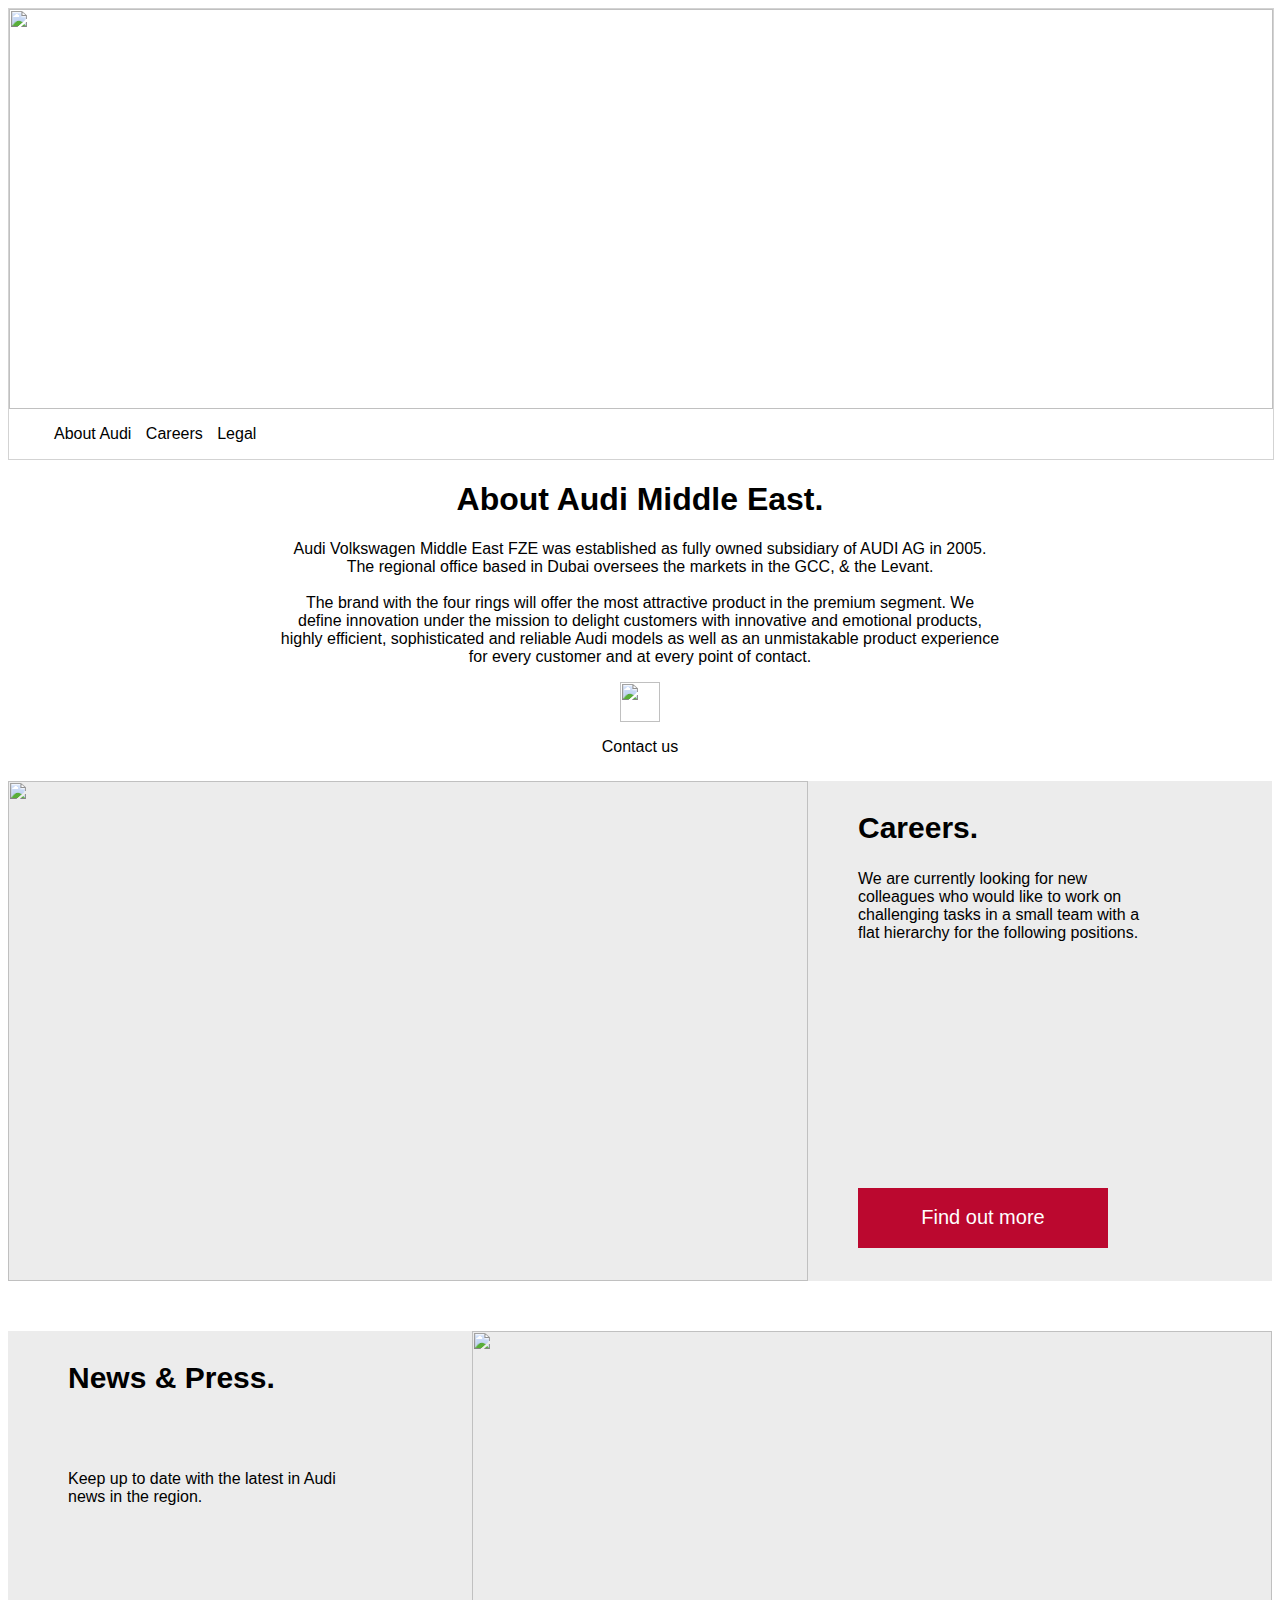
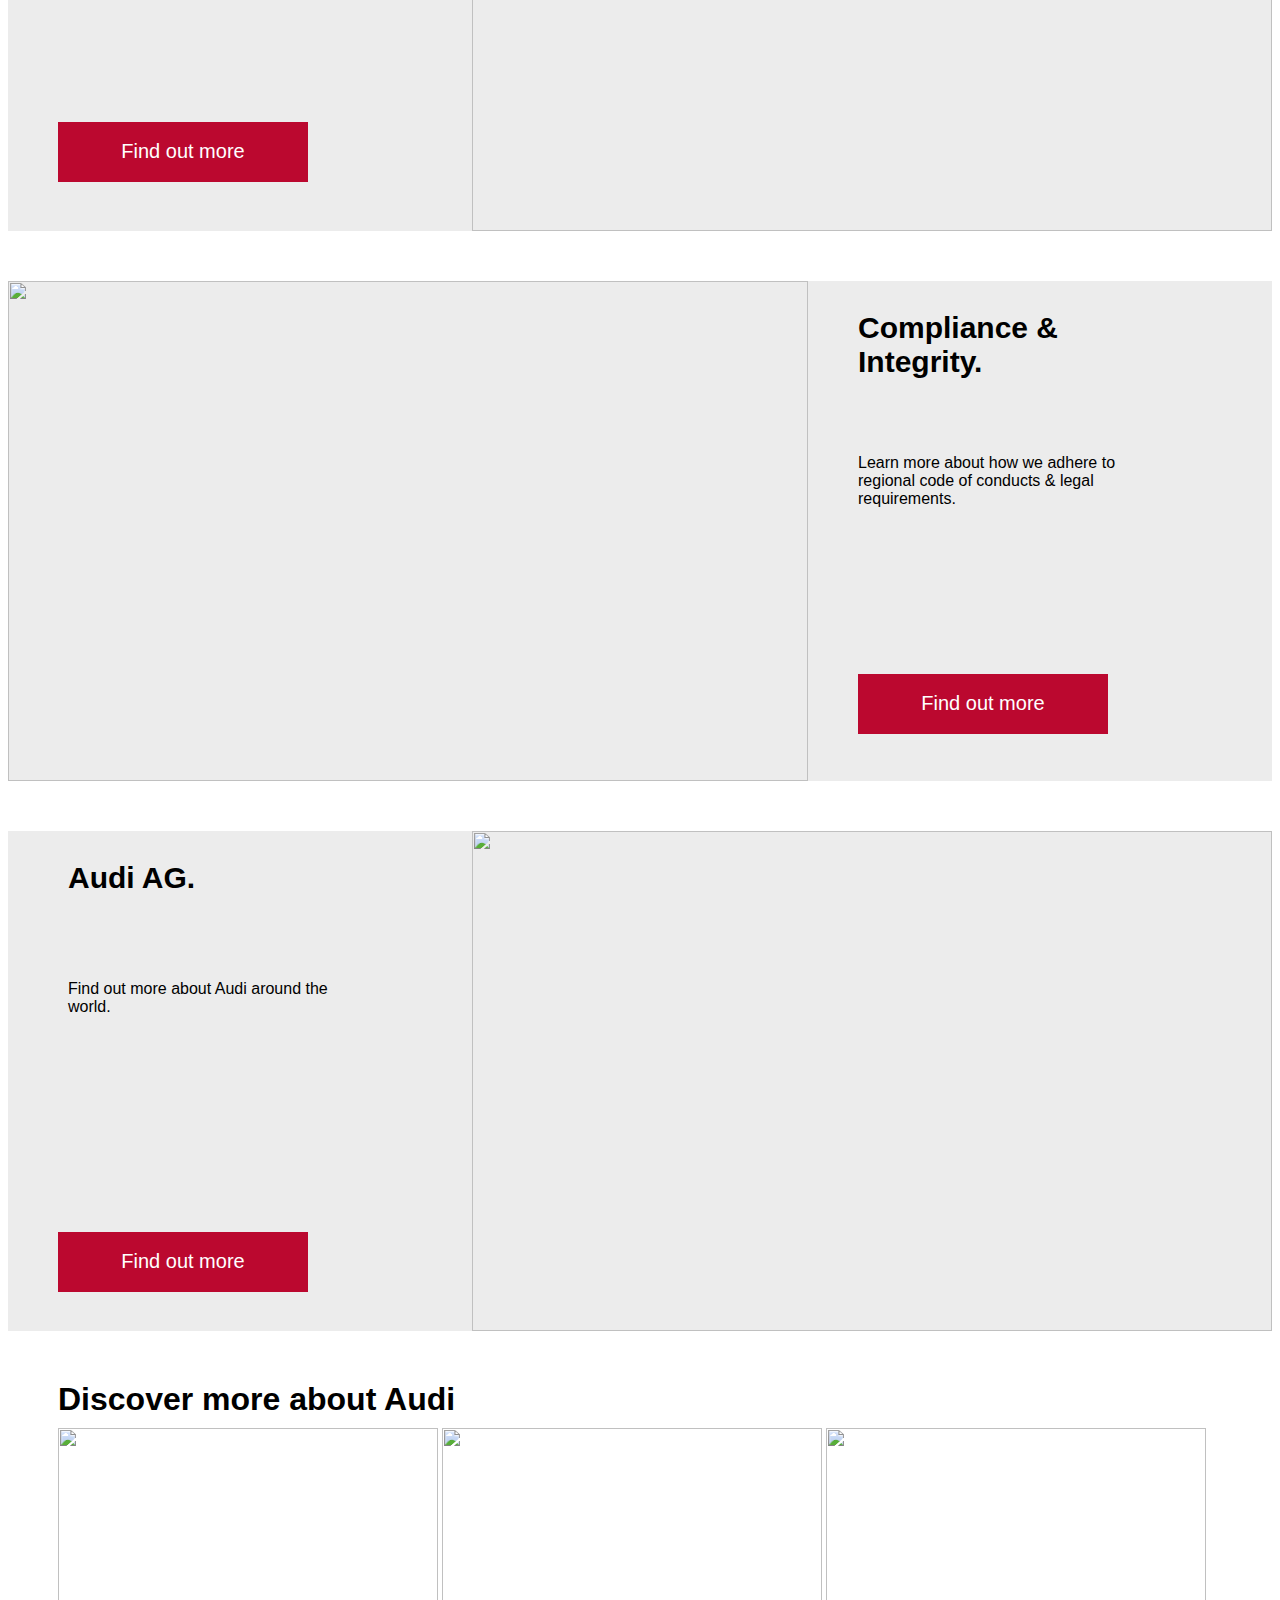
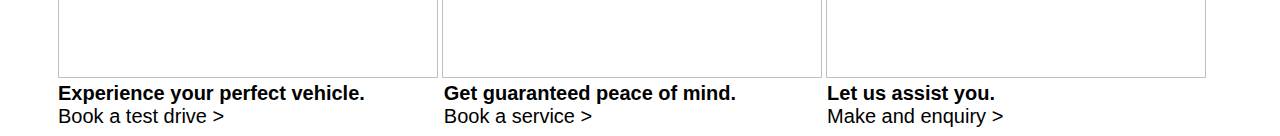
==== about.html @ 990e58c6 "about" ====
<html>
<head>
<style>

.img_border{
width: 100%;
height: 450px;
border: solid;
border-width: 1px;
border-color: #D3D3D3;
}

.img_border ul li{
display: inline;
list-style: none;
padding: 0px 5px;
font-family: AudiTypeExtended,sans-serif;'
}

h1{
font-family: AudiTypeExtended,sans-serif;'
font-weight: bold;
text-align: center; 
}

p{
font-family: AudiTypeExtended,sans-serif;
}

.careers{
height: 500px;
width:100%;
background-color:#ECECEC;
font-family:  AudiTypeWide,sans-serif;
}
.careers img {
float: left;
}

button{
width: 250px;
height: 60px;
background-color: #bb082f;
border: none;
color: #FFFFFF;
font-family:  AudiTypeWide,sans-serif;
font-size: 20px;
}

.news{
height: 500px;
width:100%;
margin: 50px 0px;
background-color:#ECECEC;
font-family:  AudiTypeWide,sans-serif;
}
.news img {
float: right;
}

.compliance{
height: 500px;
width:100%;
background-color:#ECECEC;
font-family:  AudiTypeWide,sans-serif;
}
.compliance img {
float: left;
}

.audi_ag{
height: 500px;
width:100%;
margin: 50px 0px;
background-color:#ECECEC;
font-family:  AudiTypeWide,sans-serif;
}
.audi_ag img {
float: right;
}

a {
text-decoration: none;
color: #000000;
}

.discover{
margin: 0px 50px;
}
.discover img{
width: 380px;
height: 250px;
}
.discover p{
display: inline-block;
margin: 0px -60px;
font-family:  AudiTypeWide,sans-serif;
font-size: 20px;
}
</style>
</head>
<body>
<div class="img_border">
<img src="https://www.audi-saudiarabia.com/content/dam/nemo/me/new-about/about-audi.jpg?imwidth=1439" width=100% height="400">
<ul>
<li> <a href="#">About Audi</a> </li>
<li> <a href="#">Careers </a></li>
<li> <a href="#">Legal</a> </li>
</ul>
</div>

<h1>About Audi Middle East.</h1>
<center><p>Audi Volkswagen Middle East FZE was established as fully owned subsidiary of AUDI AG in 2005.<br>
The regional office based in Dubai oversees the markets in the GCC, & the Levant.<br>

<br>The brand with the four rings will offer the most attractive product in the premium segment. We <br>define innovation under the mission to delight customers with innovative and emotional products,<br> highly efficient, sophisticated and reliable Audi models as well as an unmistakable product experience<br> for every customer and at every point of contact.</p></center>

<p style="text-align: center"><img src="https://cdn-icons-png.flaticon.com/128/2493/2493513.png" width="40" height="40"></p>
<p style="text-align: center"><a href="#">Contact us</a></p>

<div class="careers">
<img src="https://www.audi-saudiarabia.com/content/dam/nemo/me/new-about/careers.jpg?imwidth=957" height="500" width="800">
<h2 style="padding: 30px 0px 0px 850px; font-size:30px">Careers.</h2>
<p style="padding: 0px 0px 0px 850px;">We are currently looking for new <br>colleagues who would like to work on <br>challenging tasks in a small team with a <br>flat hierarchy for the following positions.</p>
<button style="margin: 230px 0px 0px 50px">Find out more</button>
</div>

<div class="news">
<img src="https://www.audi-saudiarabia.com/content/dam/nemo/me/new-about/press.jpg?imwidth=957" height="500" width="800">
<h2 style="padding: 30px 0px 0px 60px; font-size:30px">News & Press.</h2>
<p style="padding: 50px 0px 0px 60px">Keep up to date with the latest in Audi <br>news in the region.</p>
<button style="margin: 200px 0px 0px 50px">Find out more</button>
</div>

<div class="compliance">
<img src="https://www.audi-saudiarabia.com/content/dam/nemo/me/new-about/legal.jpg?imwidth=957" height="500" width="800">
<h2 style="padding: 30px 0px 0px 850px; font-size:30px">Compliance & <br>Integrity.</h2>
<p style="padding: 50px 0px 0px 850px;">Learn more about how we adhere to<br> regional code of conducts & legal <br>requirements.</p>
<button style="margin: 150px 0px 0px 50px">Find out more</button>
</div>

<div class="audi_ag">
<img src="https://www.audi-saudiarabia.com/content/dam/nemo/me/new-about/ag.jpg?imwidth=957" height="500" width="800">
<h2 style="padding: 30px 0px 0px 60px; font-size:30px">Audi AG.</h2>
<p style="padding: 60px 0px 0px 60px">Find out more about Audi around the<br> world.</p>
<button style="margin: 200px 0px 0px 50px">Find out more</button>
</div>

<h1 style="text-align: left; margin: 0px 50px 10px 50px">Discover more about Audi</h1>

<div class="discover">
<img src="https://www.audi-saudiarabia.com/content/dam/nemo/me/neweditorial/testdrive-banner-q4-concept-mobi.jpg?imwidth=880" >
<img src="https://www.audi-saudiarabia.com/content/dam/nemo/me/neweditorial/service-banner-2021-mobi.jpg?imwidth=880">
<img src="https://www.audi-saudiarabia.com/content/dam/nemo/me/oneheader/local-contact-banner.jpg?imwidth=880" >
<p style="padding: 0px 0px 0px 60px "><strong>Experience your perfect vehicle.</strong><a href="#"><br>Book a test drive  ></a></p>
<p style="padding: 0px 0px 0px 195px"><strong>Get guaranteed peace of mind.</strong><a href="#"><br>Book a service  ></a></p>
<p style="padding: 0px 0px 0px 207px"><strong>Let us assist you.</strong><a href="#"><br>Make and enquiry  ></a></p>

</div>


</body>
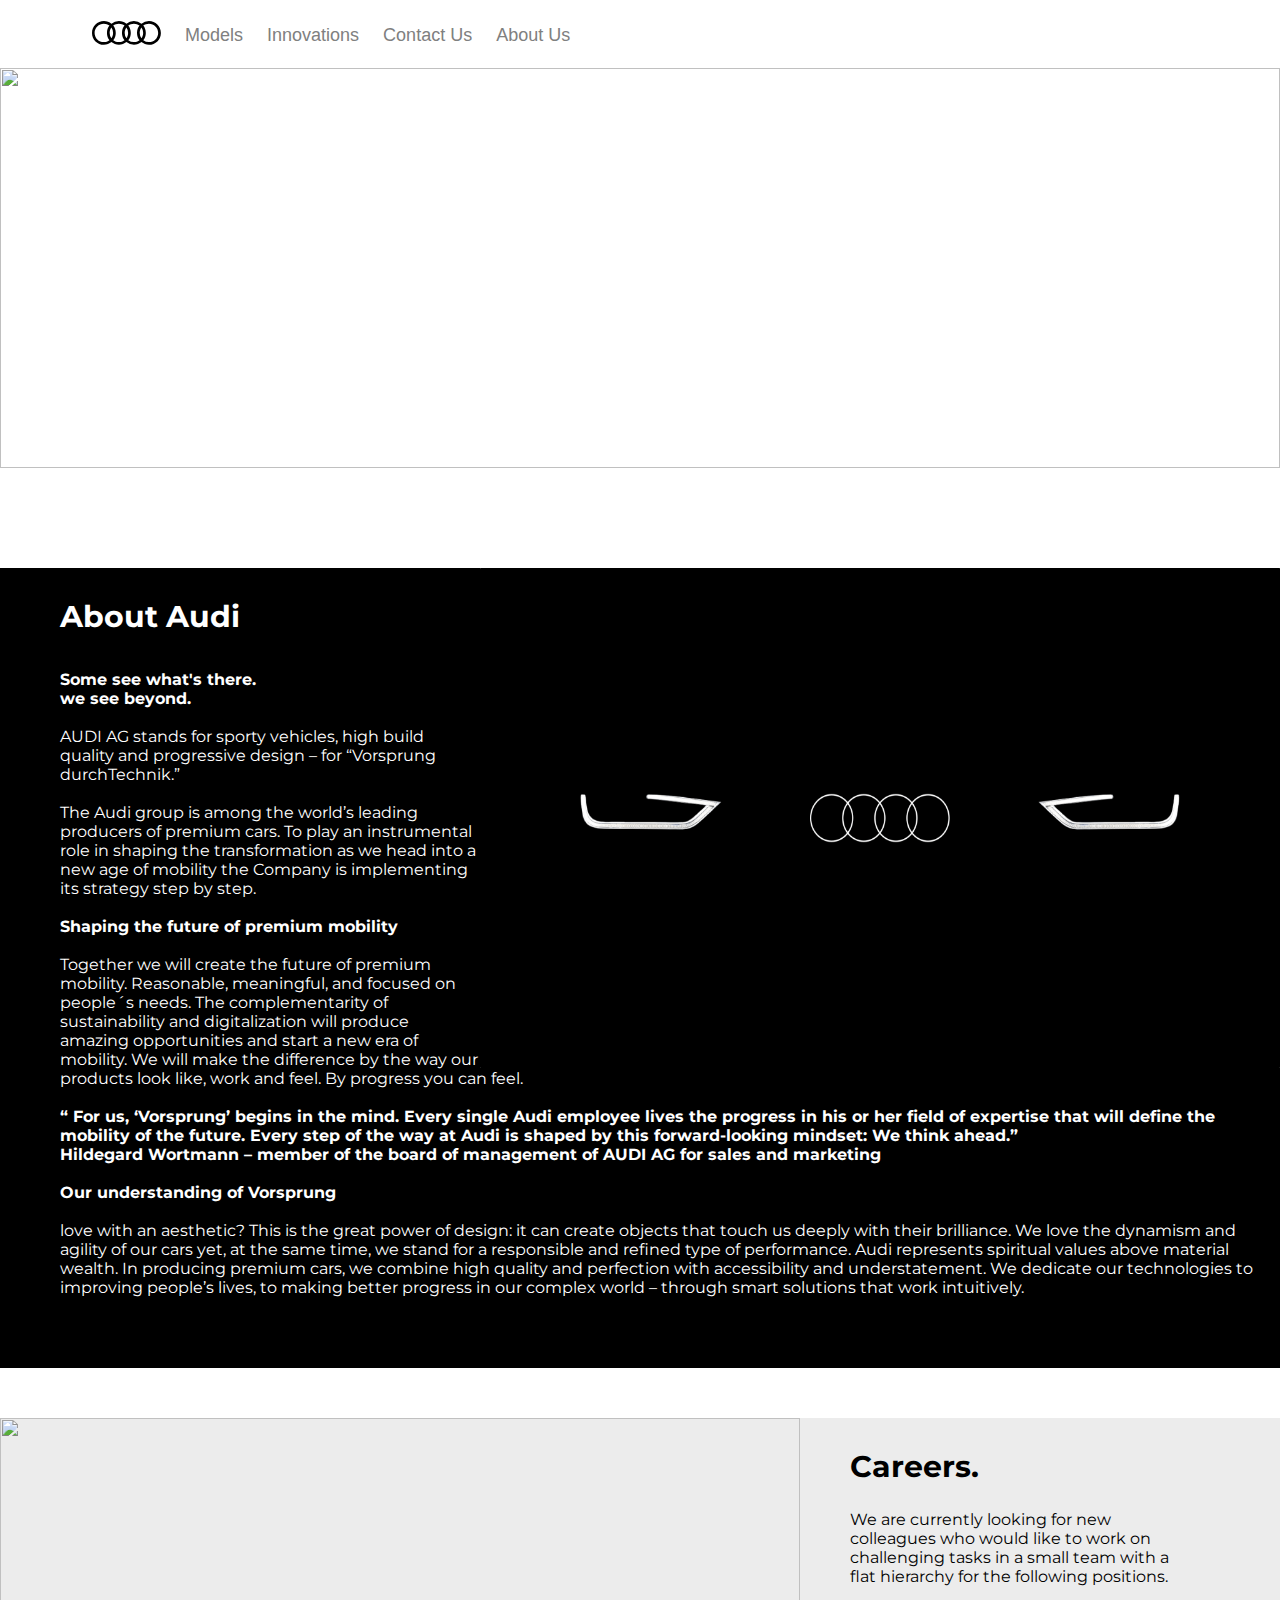
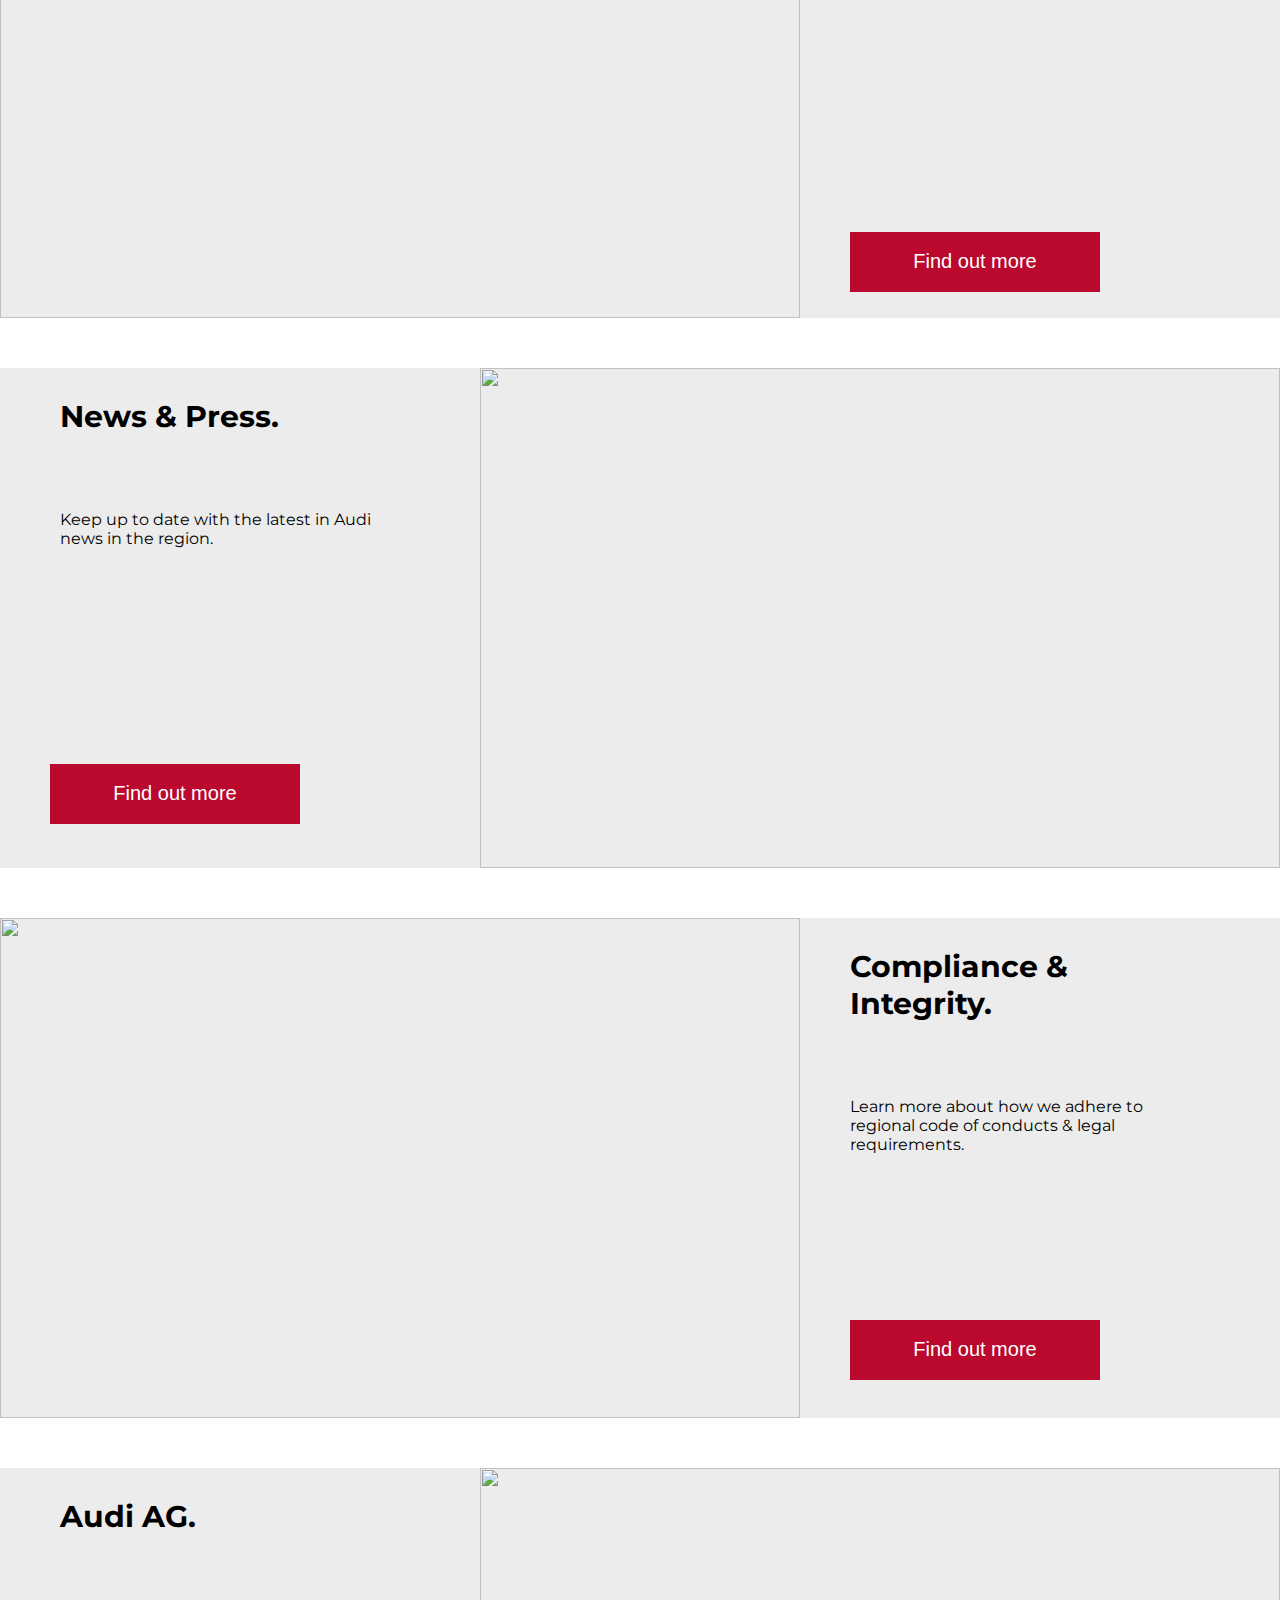
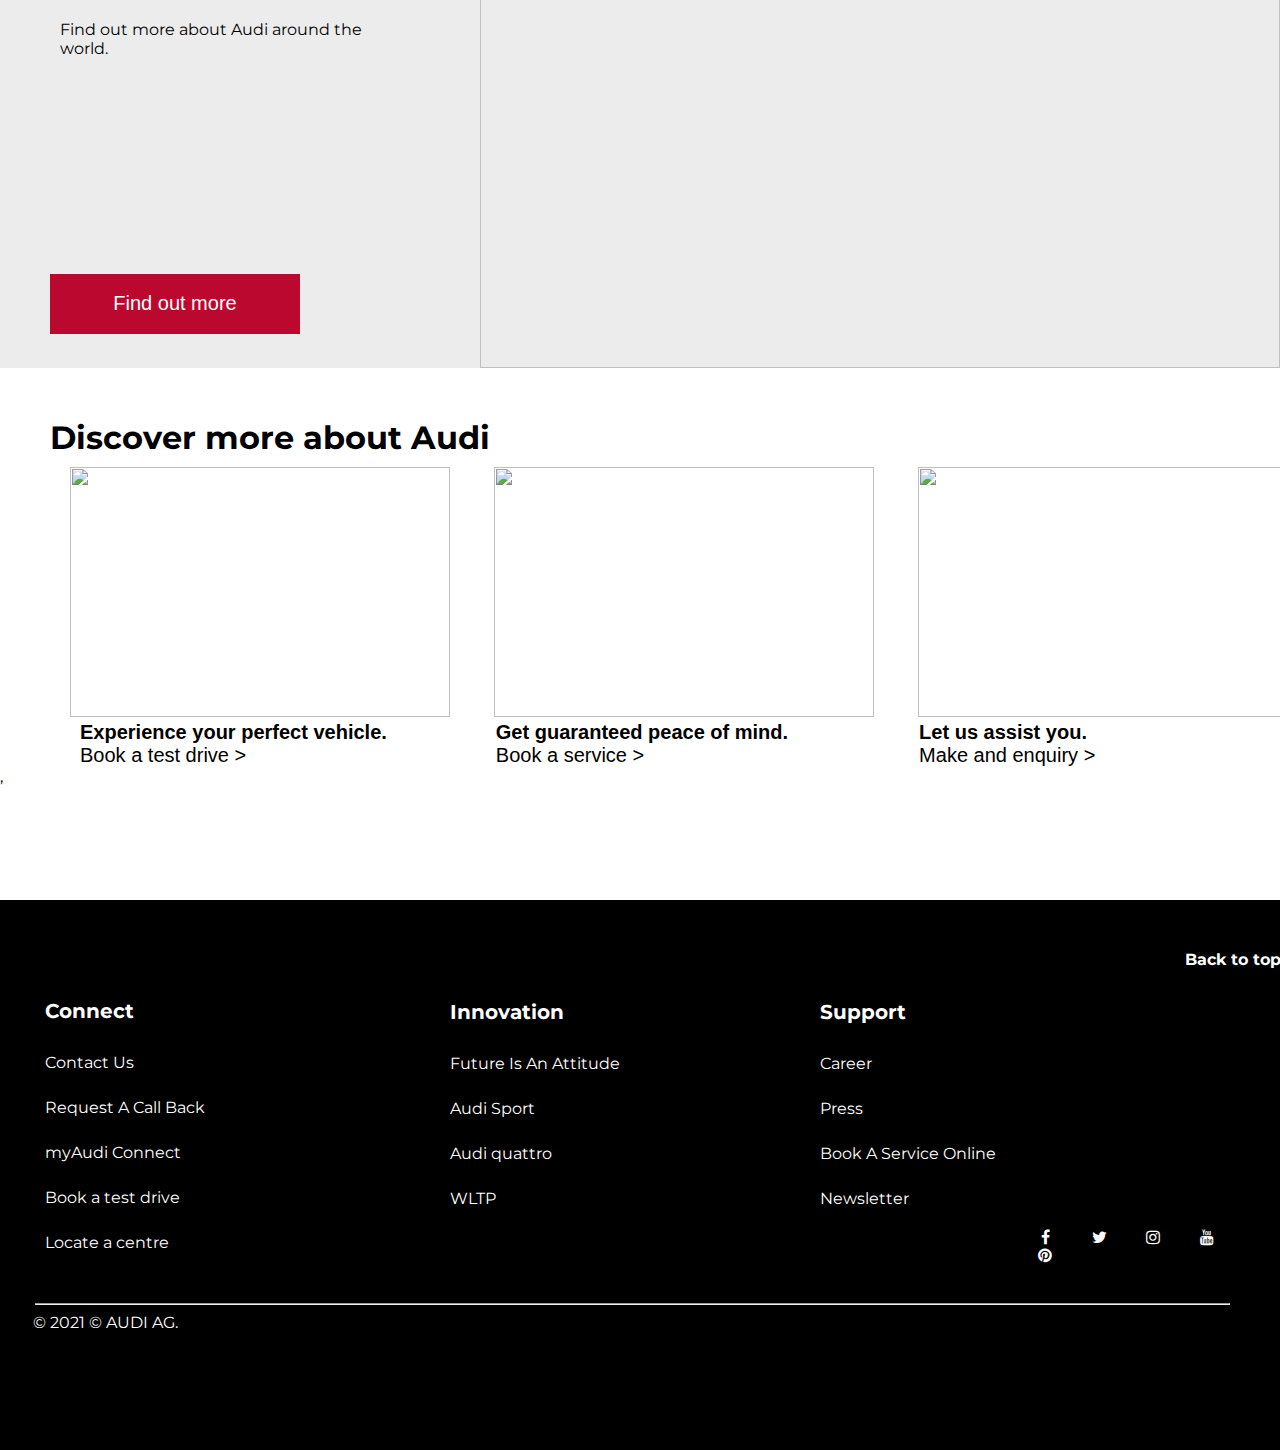
==== commit 62e097f2: "about us" ====
--- a/about.html
+++ b/about.html
@@ -1,162 +1,179 @@
 <html>
+
 <head>
-<style>
+    <link rel="stylesheet" href="Stylesheets/footer.css">
+    <link rel="stylesheet" href="Stylesheets/navbar.css">
+    <link rel="stylesheet" href="Stylesheets/about.css">
+</head>
 
-.img_border{
-width: 100%;
-height: 450px;
-border: solid;
-border-width: 1px;
-border-color: #D3D3D3;
-}
+<body>
+    <div class="navbar">
+        <div>
+            <a aria-label="Audi" href="index.html" title="Audi">
+                <svg height="24" width="69" xmlns="http://www.w3.org/2000/svg">
+                    <path
+                        d="M56.927 0a11.798 11.798 0 00-7.495 2.671A11.906 11.906 0 0041.9 0a11.719 11.719 0 00-7.494 2.671C32.347 1.006 29.745 0 26.91 0a11.798 11.798 0 00-7.494 2.671C17.358 1.006 14.756 0 11.92 0 5.32 0 0 5.303 0 11.884c0 6.58 5.32 11.884 11.921 11.884 2.835 0 5.475-1.007 7.495-2.671 2.058 1.664 4.66 2.67 7.494 2.67 2.835 0 5.475-1.006 7.495-2.67a11.906 11.906 0 007.533 2.67c2.874 0 5.475-1.006 7.533-2.67 2.058 1.664 4.66 2.67 7.495 2.67 6.601 0 11.921-5.302 11.921-11.883C68.848 5.342 63.528 0 56.927 0zm-7.495 17.226a9.126 9.126 0 01-1.708-5.342c0-1.974.621-3.832 1.708-5.342a9.126 9.126 0 011.709 5.342c0 2.013-.66 3.832-1.709 5.342zm-15.027 0a9.126 9.126 0 01-1.709-5.342c0-1.974.621-3.832 1.709-5.342a9.126 9.126 0 011.708 5.342c0 2.013-.66 3.832-1.708 5.342zm-15.028 0a9.126 9.126 0 01-1.709-5.342c0-1.974.622-3.832 1.709-5.342a9.126 9.126 0 011.708 5.342c0 2.013-.66 3.832-1.708 5.342zM2.602 11.884c0-5.071 4.116-9.213 9.242-9.213a9.22 9.22 0 015.63 1.897c-1.592 2.013-2.524 4.529-2.524 7.316 0 2.748.932 5.303 2.524 7.316-1.553 1.2-3.495 1.897-5.63 1.897-5.087 0-9.242-4.103-9.242-9.213zM21.24 19.2c1.592-2.013 2.524-4.529 2.524-7.316 0-2.749-.932-5.303-2.524-7.316 1.553-1.2 3.495-1.897 5.63-1.897 2.136 0 4.078.697 5.63 1.897-1.591 2.013-2.523 4.529-2.523 7.316 0 2.748.932 5.303 2.524 7.316-1.553 1.2-3.495 1.897-5.63 1.897-2.136 0-4.078-.697-5.631-1.897zm15.028 0c1.592-2.013 2.524-4.529 2.524-7.316 0-2.749-.932-5.303-2.524-7.316 1.553-1.2 3.494-1.897 5.63-1.897a9.22 9.22 0 015.63 1.897c-1.591 2.013-2.523 4.529-2.523 7.316 0 2.748.932 5.303 2.524 7.316-1.554 1.2-3.495 1.897-5.63 1.897a9.22 9.22 0 01-5.631-1.897zm20.658 1.897a9.22 9.22 0 01-5.63-1.897c1.591-2.013 2.523-4.529 2.523-7.316 0-2.749-.932-5.303-2.524-7.316 1.554-1.2 3.495-1.897 5.63-1.897 5.088 0 9.243 4.103 9.243 9.213 0 5.11-4.155 9.213-9.242 9.213z"
+                        fill="#000" fill-rule="evenodd"></path>
+                </svg>
+            </a>
+        </div>
+        <a href="models.html" class="links">Models</a>
+        <a href="#" class="links">Innovations</a>
+        <a href="#" class="links">Contact Us</a>
+        <a href="about.html" class="links">About Us</a>
+    </div>
+    <div class="img_border">
+        <img src="https://www.audi-saudiarabia.com/content/dam/nemo/me/new-about/about-audi.jpg?imwidth=1439" width=100%
+            height="400">
+    </div>
 
-.img_border ul li{
-display: inline;
-list-style: none;
-padding: 0px 5px;
-font-family: AudiTypeExtended,sans-serif;'
-}
+    <div class="about">
+        <img src="Images/light log.png" height="500" width="800">
 
-h1{
-font-family: AudiTypeExtended,sans-serif;'
-font-weight: bold;
-text-align: center; 
-}
+        <h2 style="padding: 30px 0px 0px 60px; font-size:30px; color: white;">About Audi</h2>
 
-p{
-font-family: AudiTypeExtended,sans-serif;
-}
+        <p style="padding: 10px 0px 0px 60px; color: white;"><b>Some see what's there.<br>we see beyond.</b><br><br>
+            AUDI AG stands for sporty vehicles, high build quality and progressive design – for “Vorsprung
+            durchTechnik.”<br><br>
 
-.careers{
-height: 500px;
-width:100%;
-background-color:#ECECEC;
-font-family:  AudiTypeWide,sans-serif;
-}
-.careers img {
-float: left;
-}
+            The Audi group is among the world’s leading producers of premium cars.
+            To play an instrumental role in shaping the transformation as we head into a new age of mobility the Company
+            is implementing its strategy step by step.<br><br>
+            <b>Shaping the future of premium mobility</b><br><br>
+            Together we will create the future of premium mobility. Reasonable, meaningful, and focused on people´s
+            needs.
+            The complementarity of sustainability and digitalization will produce amazing opportunities and start a new
+            era of
+            mobility.
+            We will make the difference by the way our products look like, work and feel. By progress you can
+            feel.<br><br>
+            <b>“ For us, ‘Vorsprung’ begins in the mind. Every single Audi employee lives the progress in his or her
+                field of expertise
+                that will define the mobility of the future. Every step of the way at Audi is shaped by this
+                forward-looking mindset: We think ahead.”<br>
+                Hildegard Wortmann – member of the board of management of AUDI AG for sales and marketing</b><br><br>
+            <b>Our understanding of Vorsprung</b><br><br>
+            love with an aesthetic? This is the great power of design:
+            it can create objects that touch us deeply with their brilliance. We love the dynamism and agility of our
+            cars yet, at
+            the same time,
+            we stand for a responsible and refined type of performance. Audi represents spiritual values above material
+            wealth.
+            In producing premium cars, we combine high quality and perfection with accessibility and understatement.
+            We dedicate our technologies to improving people’s lives, to making better progress in our complex world –
+            through smart
+            solutions that work intuitively.
+        </p>
+        <!-- 
+        <button style="margin: 200px 0px 0px 50px">Find out more</button> -->
+    </div>
 
-button{
-width: 250px;
-height: 60px;
-background-color: #bb082f;
-border: none;
-color: #FFFFFF;
-font-family:  AudiTypeWide,sans-serif;
-font-size: 20px;
-}
+    <!-- carrers -->
+    <div class="careers">
+        <img src="https://www.audi-saudiarabia.com/content/dam/nemo/me/new-about/careers.jpg?imwidth=957" height="500"
+            width="800">
+        <h2 style="padding: 30px 0px 0px 850px; font-size:30px">Careers.</h2>
+        <p style="padding: 0px 0px 0px 850px;">We are currently looking for new <br>colleagues who would like to work on
+            <br>challenging tasks in a small team with a <br>flat hierarchy for the following positions.
+        </p>
+        <button style="margin: 230px 0px 0px 50px">Find out more</button>
+    </div>
+    <!-- news -->
+    <div class="news">
+        <img src="https://www.audi-saudiarabia.com/content/dam/nemo/me/new-about/press.jpg?imwidth=957" height="500"
+            width="800">
+        <h2 style="padding: 30px 0px 0px 60px; font-size:30px">News & Press.</h2>
+        <p style="padding: 50px 0px 0px 60px">Keep up to date with the latest in Audi <br>news in the region.</p>
+        <button style="margin: 200px 0px 0px 50px">Find out more</button>
+    </div>
+    <!-- compliance -->
+    <div class="compliance">
+        <img src="https://www.audi-saudiarabia.com/content/dam/nemo/me/new-about/legal.jpg?imwidth=957" height="500"
+            width="800">
+        <h2 style="padding: 30px 0px 0px 850px; font-size:30px">Compliance & <br>Integrity.</h2>
+        <p style="padding: 50px 0px 0px 850px;">Learn more about how we adhere to<br> regional code of conducts & legal
+            <br>requirements.
+        </p>
+        <button style="margin: 150px 0px 0px 50px">Find out more</button>
+    </div>
 
-.news{
-height: 500px;
-width:100%;
-margin: 50px 0px;
-background-color:#ECECEC;
-font-family:  AudiTypeWide,sans-serif;
-}
-.news img {
-float: right;
-}
+    <!-- endpics -->
+    <div class="audi_ag">
+        <img src="https://www.audi-saudiarabia.com/content/dam/nemo/me/new-about/ag.jpg?imwidth=957" height="500"
+            width="800">
+        <h2 style="padding: 30px 0px 0px 60px; font-size:30px">Audi AG.</h2>
+        <p style="padding: 60px 0px 0px 60px">Find out more about Audi around the<br> world.</p>
+        <button style="margin: 200px 0px 0px 50px">Find out more</button>
+    </div>
 
-.compliance{
-height: 500px;
-width:100%;
-background-color:#ECECEC;
-font-family:  AudiTypeWide,sans-serif;
-}
-.compliance img {
-float: left;
-}
+    <h1 style="text-align: left; margin: 0px 50px 10px 50px">Discover more about Audi</h1>
 
-.audi_ag{
-height: 500px;
-width:100%;
-margin: 50px 0px;
-background-color:#ECECEC;
-font-family:  AudiTypeWide,sans-serif;
-}
-.audi_ag img {
-float: right;
-}
+    <div class="discover">
+        <img
+            src="https://www.audi-saudiarabia.com/content/dam/nemo/me/neweditorial/testdrive-banner-q4-concept-mobi.jpg?imwidth=880">
+        <img src="https://www.audi-saudiarabia.com/content/dam/nemo/me/neweditorial/service-banner-2021-mobi.jpg?imwidth=880"
+            style="position: relative; left: 60px;">
+        <img src="https://www.audi-saudiarabia.com/content/dam/nemo/me/oneheader/local-contact-banner.jpg?imwidth=880"
+            style="position: relative; left: 100px;">
+        <p style="padding: 0px 0px 0px 60px ;position: relative; left: 30px;"><strong>Experience your perfect
+                vehicle.</strong><a href="#"><br>Book a
+                test drive ></a></p>
+        <p style="padding: 0px 0px 0px 195px; position: relative; left: 60px;"><strong>Get guaranteed peace of
+                mind.</strong><a href="#"><br>Book a
+                service ></a></p>
+        <p style="padding: 0px 0px 0px 207px; position: relative; left: 100px;"><strong>Let us assist you.</strong><a
+                href="#"><br>Make and enquiry ></a>
+        </p>
 
-a {
-text-decoration: none;
-color: #000000;
-}
+    </div>
+    <!-- footer -->
+    <div class="footer" style="top: 4100px;">
+        <text style="position:relative; left:1180px ; color:white;">
+            <b>Back to top</b>
+        </text>
+        <a href="#" class="fa fa-arrow-up arrow" onclick="scrolltop()"></a>
 
-.discover{
-margin: 0px 50px;
-}
-.discover img{
-width: 380px;
-height: 250px;
-}
-.discover p{
-display: inline-block;
-margin: 0px -60px;
-font-family:  AudiTypeWide,sans-serif;
-font-size: 20px;
-}
-</style>
-</head>
-<body>
-<div class="img_border">
-<img src="https://www.audi-saudiarabia.com/content/dam/nemo/me/new-about/about-audi.jpg?imwidth=1439" width=100% height="400">
-<ul>
-<li> <a href="#">About Audi</a> </li>
-<li> <a href="#">Careers </a></li>
-<li> <a href="#">Legal</a> </li>
-</ul>
-</div>
+        <div>
+            <ul style="font-size:20px;left: 50px;"><b>Connect</b></ul>
+            <ul>Contact Us</ul>
+            <ul>Request A Call Back</ul>
+            <ul>myAudi Connect</ul>
+            <ul>Book a test drive</ul>
+            <ul>Locate a centre</ul>
+        </div>
 
-<h1>About Audi Middle East.</h1>
-<center><p>Audi Volkswagen Middle East FZE was established as fully owned subsidiary of AUDI AG in 2005.<br>
-The regional office based in Dubai oversees the markets in the GCC, & the Levant.<br>
+        <div style="position:absolute;left:410px;top:70px">
+            <ul style="font-size:20px ;"><b>Innovation</b></ul>
+            <ul>Future Is An Attitude</ul>
+            <ul>Audi Sport</ul>
+            <ul>Audi quattro</ul>
+            <!-- can be used for menus -->
+            <ul>WLTP</ul>
+            <!-- can be used for menus -->
+        </div>
 
-<br>The brand with the four rings will offer the most attractive product in the premium segment. We <br>define innovation under the mission to delight customers with innovative and emotional products,<br> highly efficient, sophisticated and reliable Audi models as well as an unmistakable product experience<br> for every customer and at every point of contact.</p></center>
+        <div style="position:absolute;left:780px;top:70px">
+            <ul style="font-size:20px ;"><b>Support</b></ul>
+            <ul>Career</ul>
+            <ul>Press</ul>
+            <ul>Book A Service Online</ul>
+            <ul>Newsletter</ul>
+        </div>
 
-<p style="text-align: center"><img src="https://cdn-icons-png.flaticon.com/128/2493/2493513.png" width="40" height="40"></p>
-<p style="text-align: center"><a href="#">Contact us</a></p>
+        <div class="icons">
+            <a href="https://www.facebook.com/audiindia/" target="_blank" class="fa fa-facebook"></a>
+            <a href="https://twitter.com/audiofficial" target="_blank" class="fa fa-twitter"></a>
+            <a href="https://www.instagram.com/audiofficial/?hl=en" target="_blank" class="fa fa-instagram"></a>
+            <a href="https://www.youtube.com/c/audi/videos" target="_blank" class="fa fa-youtube"></a>
+            <a href="https://www.pinterest.com/audiofficial/" target="_blank" class="fa fa-pinterest"></a>
 
-<div class="careers">
-<img src="https://www.audi-saudiarabia.com/content/dam/nemo/me/new-about/careers.jpg?imwidth=957" height="500" width="800">
-<h2 style="padding: 30px 0px 0px 850px; font-size:30px">Careers.</h2>
-<p style="padding: 0px 0px 0px 850px;">We are currently looking for new <br>colleagues who would like to work on <br>challenging tasks in a small team with a <br>flat hierarchy for the following positions.</p>
-<button style="margin: 230px 0px 0px 50px">Find out more</button>
-</div>
-
-<div class="news">
-<img src="https://www.audi-saudiarabia.com/content/dam/nemo/me/new-about/press.jpg?imwidth=957" height="500" width="800">
-<h2 style="padding: 30px 0px 0px 60px; font-size:30px">News & Press.</h2>
-<p style="padding: 50px 0px 0px 60px">Keep up to date with the latest in Audi <br>news in the region.</p>
-<button style="margin: 200px 0px 0px 50px">Find out more</button>
-</div>
-
-<div class="compliance">
-<img src="https://www.audi-saudiarabia.com/content/dam/nemo/me/new-about/legal.jpg?imwidth=957" height="500" width="800">
-<h2 style="padding: 30px 0px 0px 850px; font-size:30px">Compliance & <br>Integrity.</h2>
-<p style="padding: 50px 0px 0px 850px;">Learn more about how we adhere to<br> regional code of conducts & legal <br>requirements.</p>
-<button style="margin: 150px 0px 0px 50px">Find out more</button>
-</div>
-
-<div class="audi_ag">
-<img src="https://www.audi-saudiarabia.com/content/dam/nemo/me/new-about/ag.jpg?imwidth=957" height="500" width="800">
-<h2 style="padding: 30px 0px 0px 60px; font-size:30px">Audi AG.</h2>
-<p style="padding: 60px 0px 0px 60px">Find out more about Audi around the<br> world.</p>
-<button style="margin: 200px 0px 0px 50px">Find out more</button>
-</div>
-
-<h1 style="text-align: left; margin: 0px 50px 10px 50px">Discover more about Audi</h1>
-
-<div class="discover">
-<img src="https://www.audi-saudiarabia.com/content/dam/nemo/me/neweditorial/testdrive-banner-q4-concept-mobi.jpg?imwidth=880" >
-<img src="https://www.audi-saudiarabia.com/content/dam/nemo/me/neweditorial/service-banner-2021-mobi.jpg?imwidth=880">
-<img src="https://www.audi-saudiarabia.com/content/dam/nemo/me/oneheader/local-contact-banner.jpg?imwidth=880" >
-<p style="padding: 0px 0px 0px 60px "><strong>Experience your perfect vehicle.</strong><a href="#"><br>Book a test drive  ></a></p>
-<p style="padding: 0px 0px 0px 195px"><strong>Get guaranteed peace of mind.</strong><a href="#"><br>Book a service  ></a></p>
-<p style="padding: 0px 0px 0px 207px"><strong>Let us assist you.</strong><a href="#"><br>Make and enquiry  ></a></p>
-
-</div>
+        </div>
+        <hr style="position:relative; top:35px ; width:95%">
+        <text style="color:white;position:relative; top:35px; left: 28px;">© 2021 © AUDI AG.</text>
+    </div>
 
 
 </body>
+,
+
+</html>--- a/Stylesheets/footer.css
+++ b/Stylesheets/footer.css
@@ -0,0 +1,63 @@
+@import url(https://cdnjs.cloudflare.com/ajax/libs/font-awesome/4.7.0/css/font-awesome.min.css);
+@import url("http://fonts.cdnfonts.com/css/audi-type-2");
+@import url(audi-core-ci-reset-and-basic.min.css);
+@import url("https://fonts.googleapis.com/css2?family=Montserrat&display=swap");
+@import url("https://fonts.googleapis.com/css2?family=Montserrat:wght@200&display=swap");
+
+.footer-top {
+  position: absolute;
+  /* margin-left: 70px; */
+  /* width: 1348px; */
+  width: 100%;
+  height: 120px;
+  top: 8000px;
+  background-color: white;
+}
+
+.footer {
+  position: absolute;
+  /* margin-left: 70px; */
+  width: 98.1%;
+  /* width: 1210px; */
+  height: 500px;
+  top: 8120px;
+  background-color: black;
+  padding-left: 5px;
+  padding-top: 50px;
+  padding-right: 20px;
+  /* padding: 40px; */
+  left: 0px;
+}
+
+.footer ul {
+  padding-top: 10px;
+  color: white;
+  font-family: "Montserrat", sans-serif;
+}
+
+.arrow {
+  position: relative;
+  /* top: 0px; */
+  left: 1185px;
+  width: 15px;
+}
+
+.icons {
+  position: absolute;
+  left: 1020px;
+  top: 328px;
+}
+
+.icons a {
+  text-decoration: none;
+}
+
+.fa {
+  padding: 0px;
+  font-size: 30px;
+  width: 50px;
+  text-align: center;
+  text-decoration: none;
+  /* margin: 5px 2px; */
+  color: white;
+}
--- a/Stylesheets/navbar.css
+++ b/Stylesheets/navbar.css
@@ -0,0 +1,30 @@
+@import url('http://fonts.cdnfonts.com/css/audi-type-2');
+
+.navbar {
+  /* width: 100%; */
+  background-color: #ffffff;
+  overflow: auto;
+  /* margin-left: 0px; */
+  padding-top: 9px;
+  padding-left: 80px;
+  padding-bottom: 10px;
+  /* padding: 10px; */
+  font-family: 'Audi Type', sans-serif;
+}
+
+
+.navbar a {
+  float: left;
+  padding: 12px;
+  color: gray;
+  text-decoration: none;
+  font-size: 18px;
+}
+
+.links {
+  margin-top: 4px;
+}
+
+.navbar a:hover {
+  color: black;
+}--- a/Stylesheets/about.css
+++ b/Stylesheets/about.css
@@ -0,0 +1,121 @@
+@import url(https://cdnjs.cloudflare.com/ajax/libs/font-awesome/4.7.0/css/font-awesome.min.css);
+@import url("http://fonts.cdnfonts.com/css/audi-type-2");
+@import url(audi-core-ci-reset-and-basic.min.css);
+@import url("https://fonts.googleapis.com/css2?family=Montserrat&display=swap");
+@import url("https://fonts.googleapis.com/css2?family=Montserrat:wght@200&display=swap");
+
+body,
+html {
+  font-family: "Montserrat", sans-serif;
+  height: 100%;
+  margin: 0;
+  scroll-behavior: smooth;
+  /* background-color: rgba(170, 174, 175, 0.26); */
+}
+
+.img_border {
+  width: 100%;
+  height: 450px;
+  /* border: solid; */
+  /* border-width: 1px; */
+  border-color: #d3d3d3;
+}
+
+/* .img_border ul li {
+            display: inline;
+            list-style: none;
+            padding: 0px 5px;
+        } */
+/* .sideimg {
+  float: left;
+  width: 50%;
+  height: 50%;
+} */
+h1 {
+  font-weight: bold;
+  text-align: center;
+}
+
+.about {
+  height: 800px;
+  width: 100%;
+  margin: 50px 0px;
+  background-color: black;
+}
+.about img {
+  float: right;
+}
+
+.careers {
+  height: 500px;
+  width: 100%;
+  background-color: #ececec;
+}
+
+.careers img {
+  float: left;
+}
+
+button {
+  width: 250px;
+  height: 60px;
+  background-color: #bb082f;
+  border: none;
+  color: #ffffff;
+  font-size: 20px;
+}
+
+.news {
+  height: 500px;
+  width: 100%;
+  margin: 50px 0px;
+  background-color: #ececec;
+}
+
+.news img {
+  float: right;
+}
+
+.compliance {
+  height: 500px;
+  width: 100%;
+  background-color: #ececec;
+}
+
+.compliance img {
+  float: left;
+}
+
+.audi_ag {
+  height: 500px;
+  width: 100%;
+  margin: 50px 0px;
+  background-color: #ececec;
+}
+
+.audi_ag img {
+  float: right;
+}
+
+a {
+  text-decoration: none;
+  color: #000000;
+}
+
+.discover {
+  margin: 0px 50px;
+}
+
+.discover img {
+  width: 380px;
+  height: 250px;
+  left: 20px;
+  position: relative;
+}
+
+.discover p {
+  display: inline-block;
+  margin: 0px -60px;
+  font-family: AudiTypeWide, sans-serif;
+  font-size: 20px;
+}
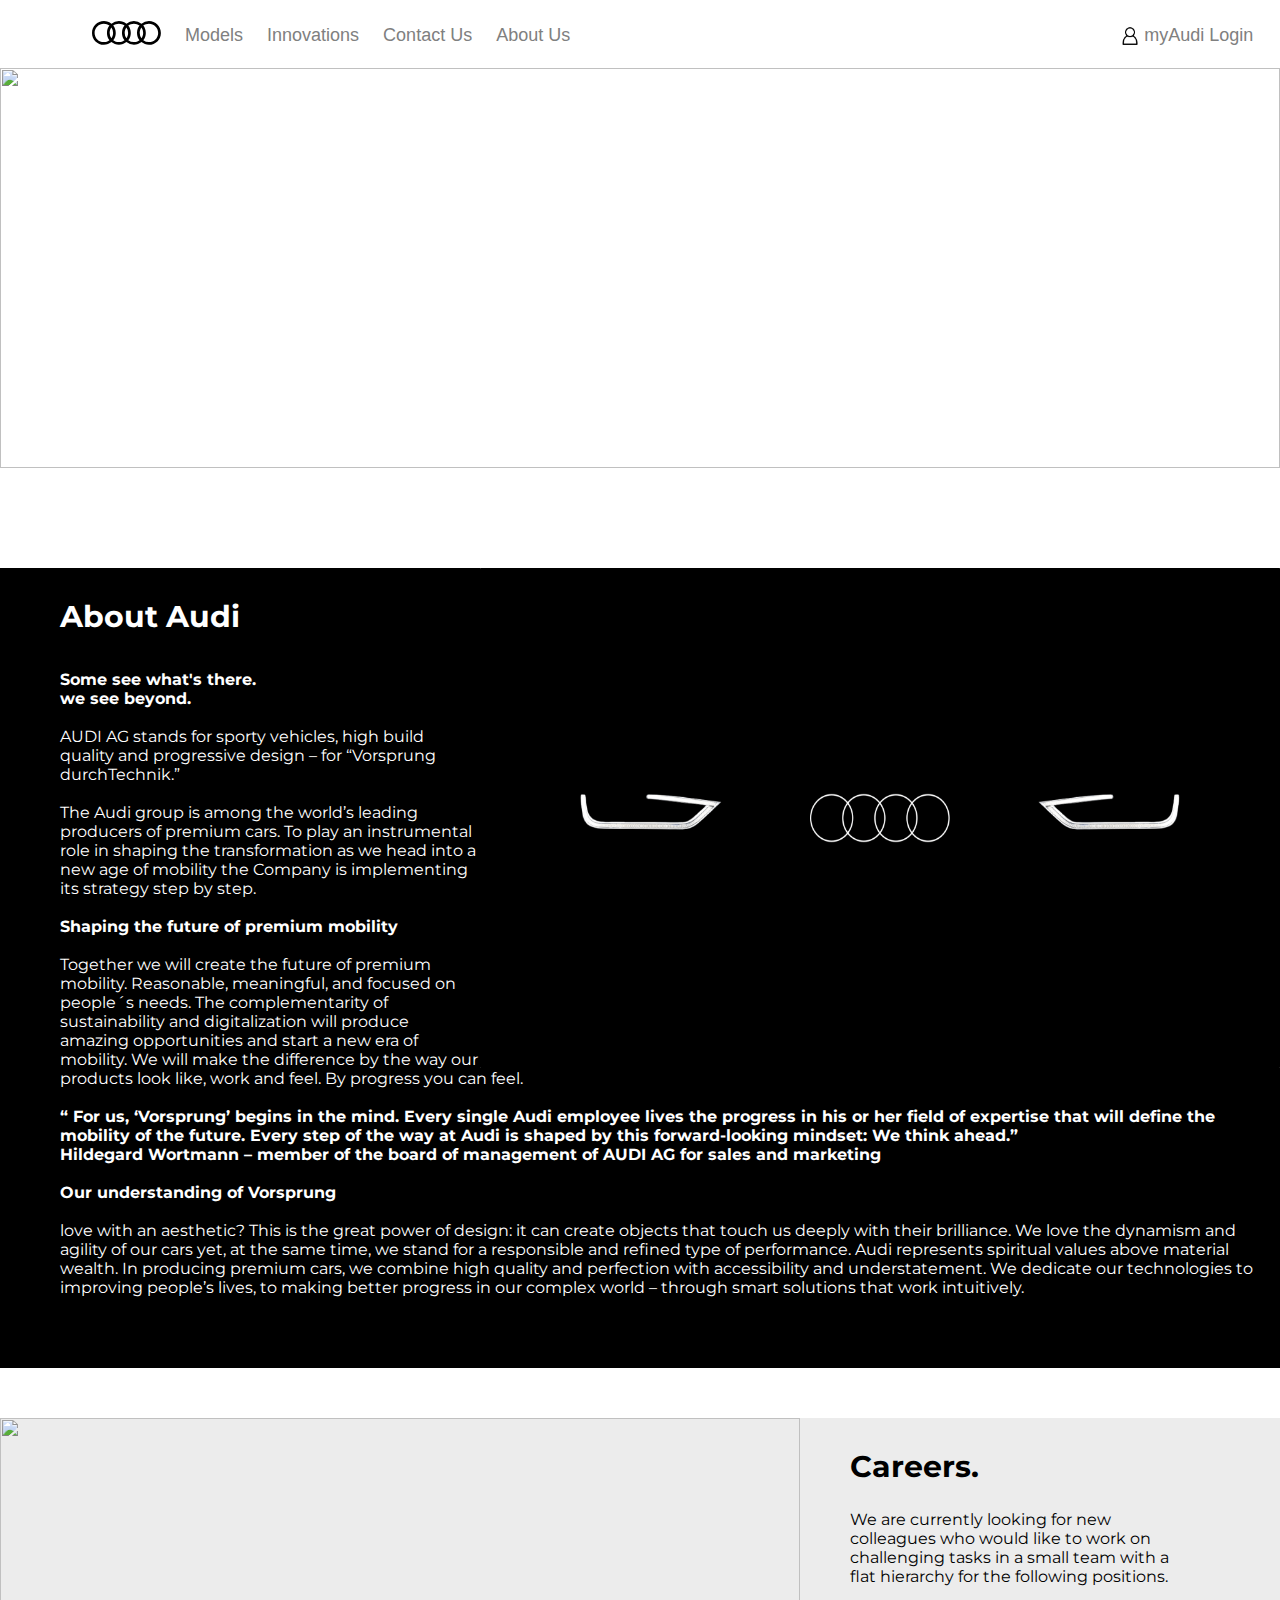
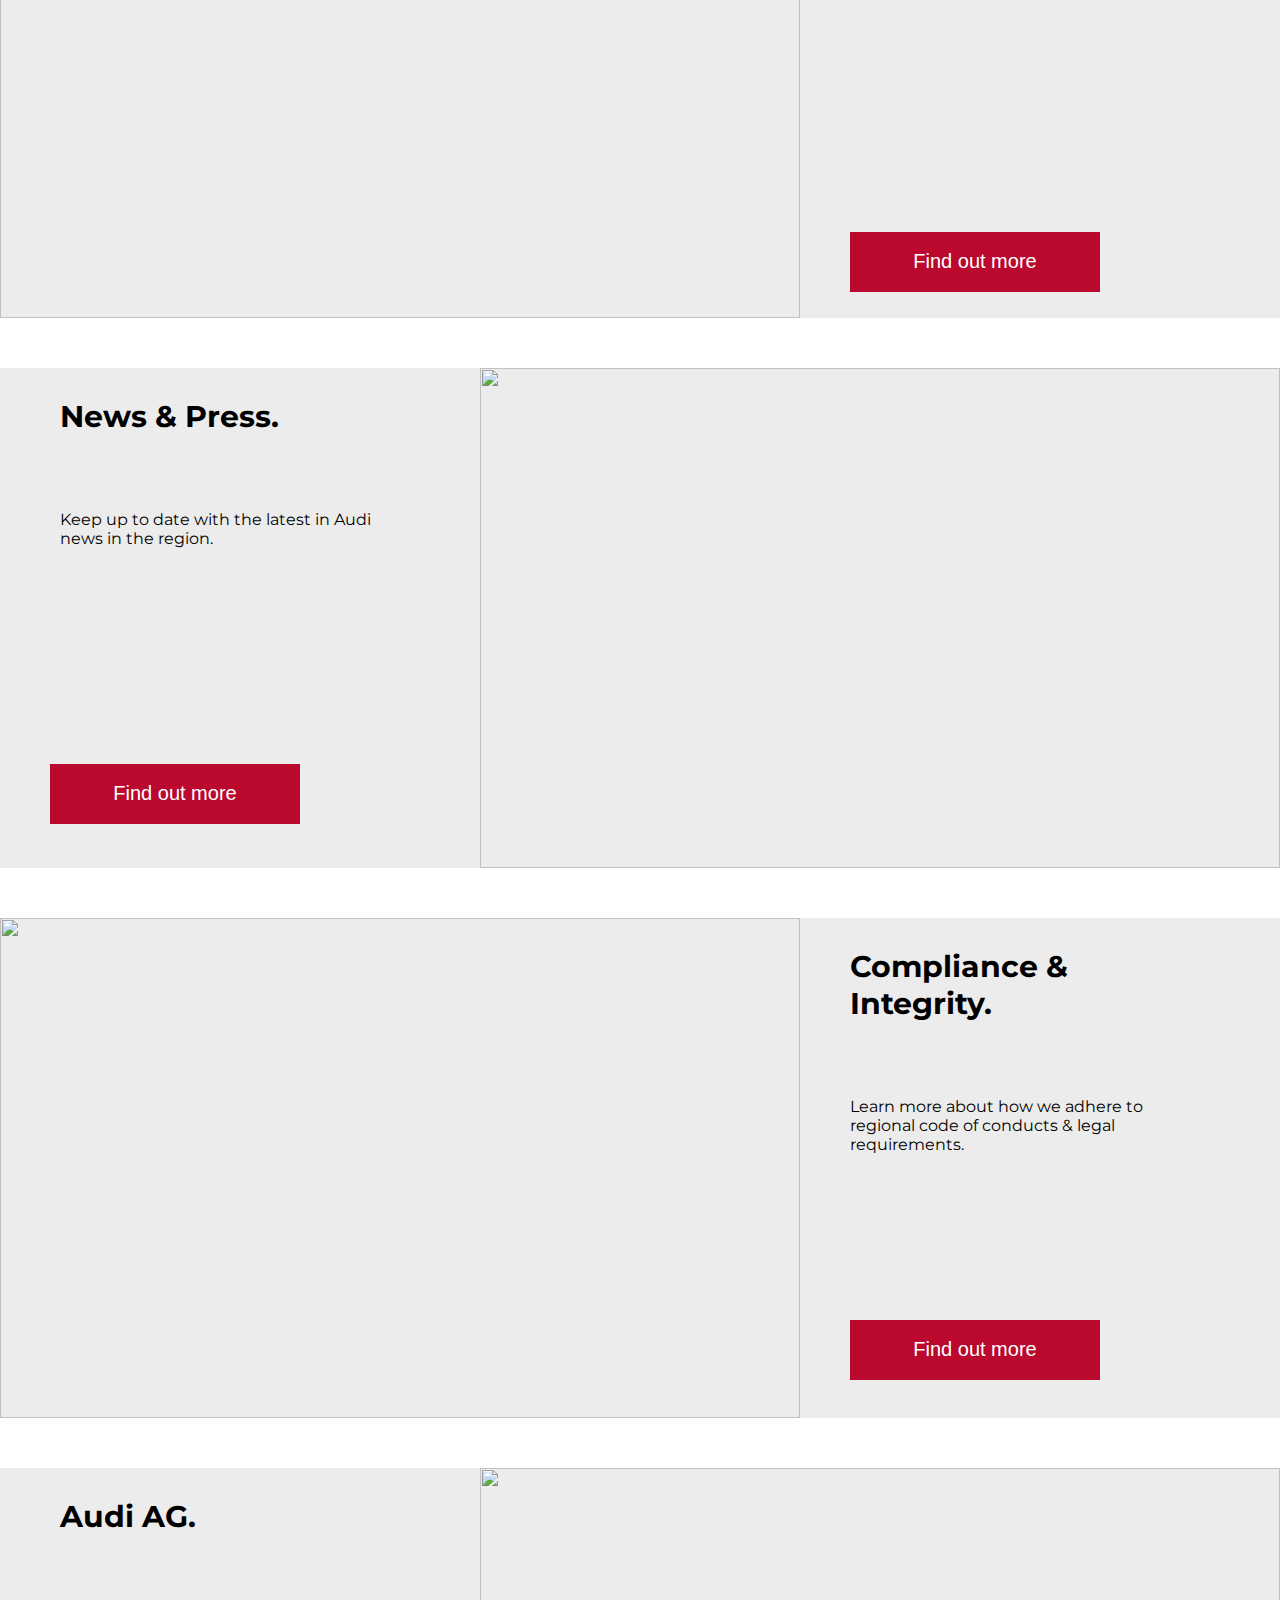
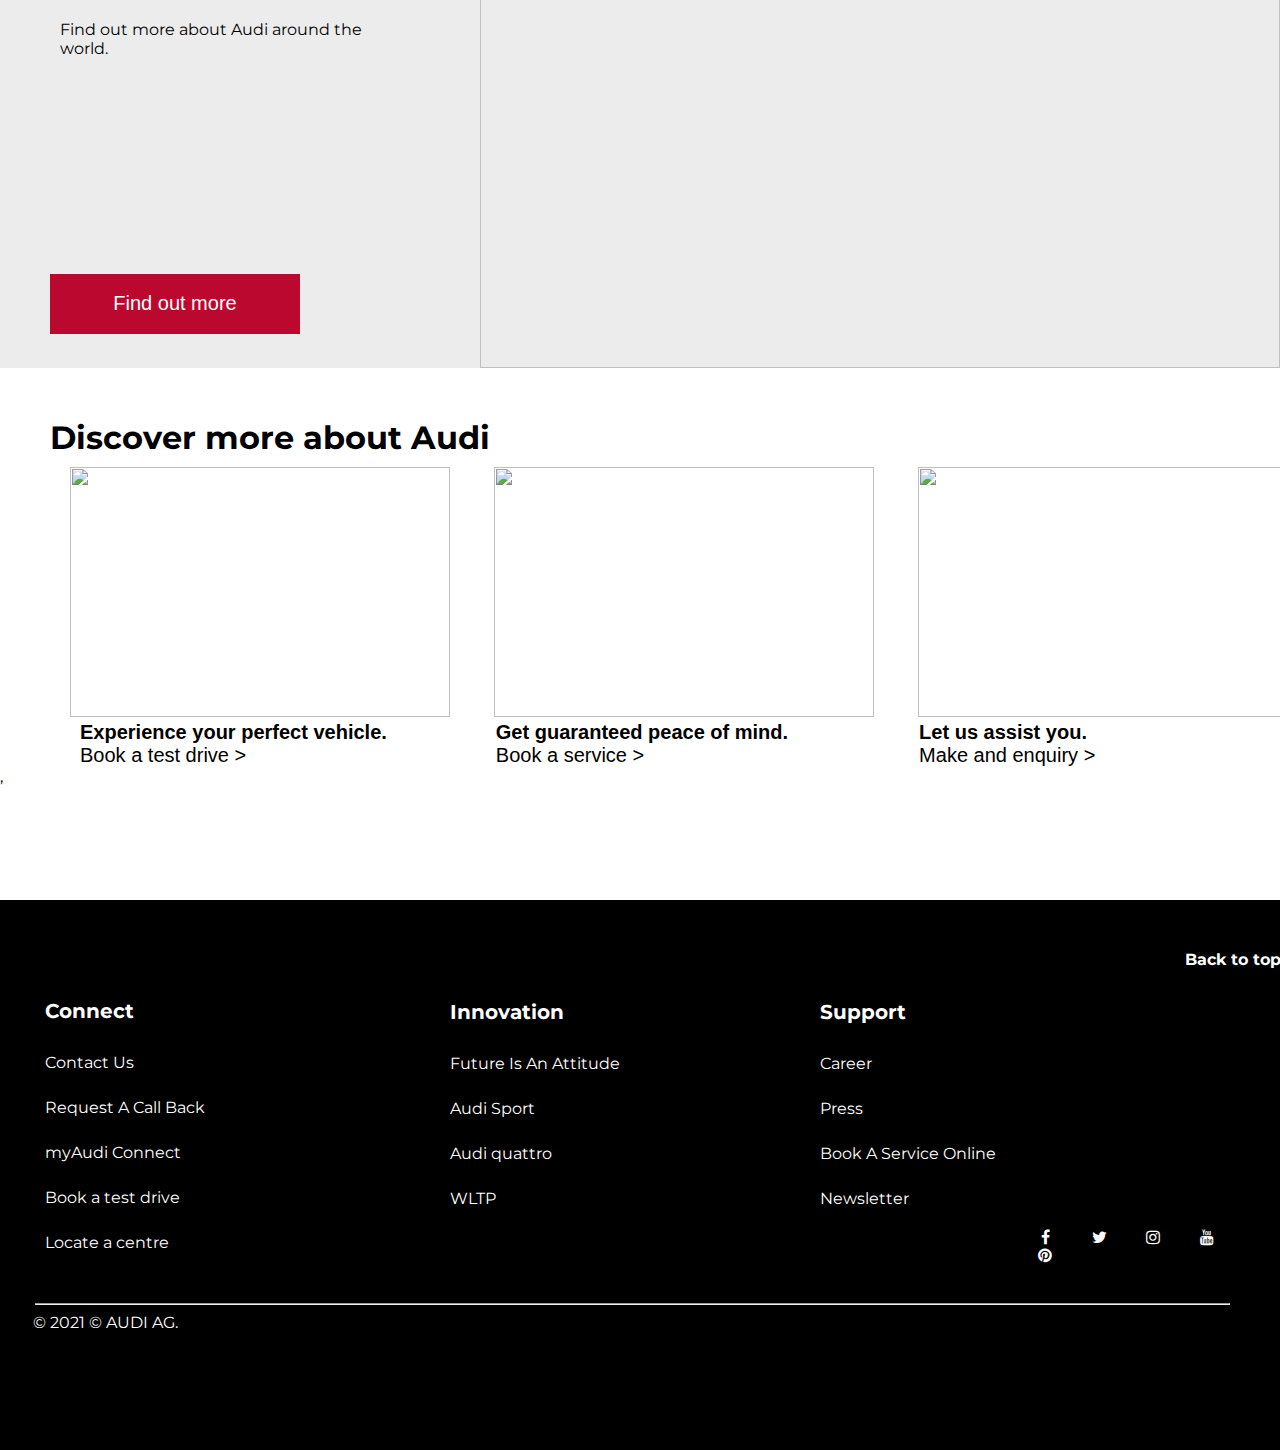
==== commit 6478a4b3: "welcome page and navbar" ====
--- a/about.html
+++ b/about.html
@@ -21,6 +21,13 @@
         <a href="#" class="links">Innovations</a>
         <a href="#" class="links">Contact Us</a>
         <a href="about.html" class="links">About Us</a>
+        <a href="welcome.html" class="links" style="position:relative;left:550px ;">myAudi Login</a>
+
+        <div class="login">
+            <img class="login" src="Images/user.png" alt="">
+
+        </div>
+
     </div>
     <div class="img_border">
         <img src="https://www.audi-saudiarabia.com/content/dam/nemo/me/new-about/about-audi.jpg?imwidth=1439" width=100%
--- a/Stylesheets/navbar.css
+++ b/Stylesheets/navbar.css
@@ -27,4 +27,14 @@
 
 .navbar a:hover {
   color: black;
-}+}
+.login{
+  position:absolute;
+  left: 560px;
+  top: 13px;
+}
+
+.login img{
+  width: 20px;
+  height: 20px;
+}
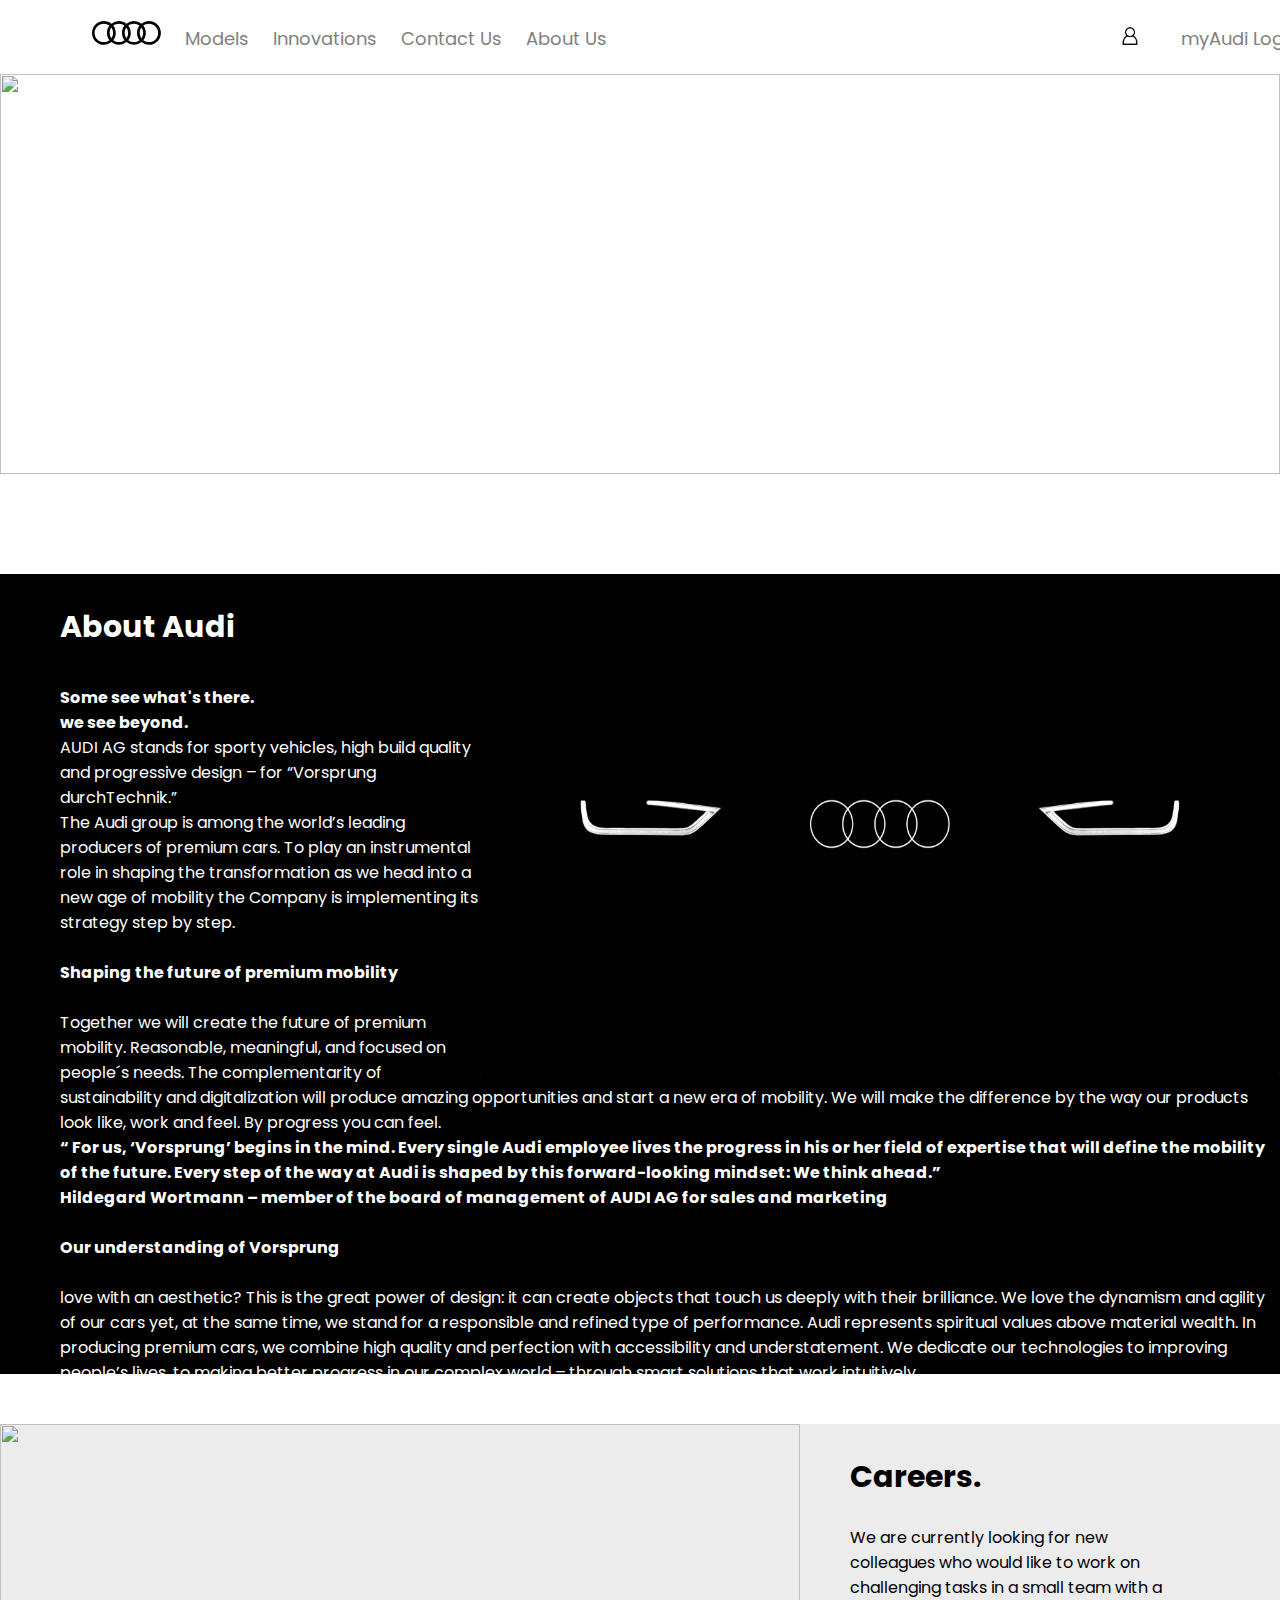
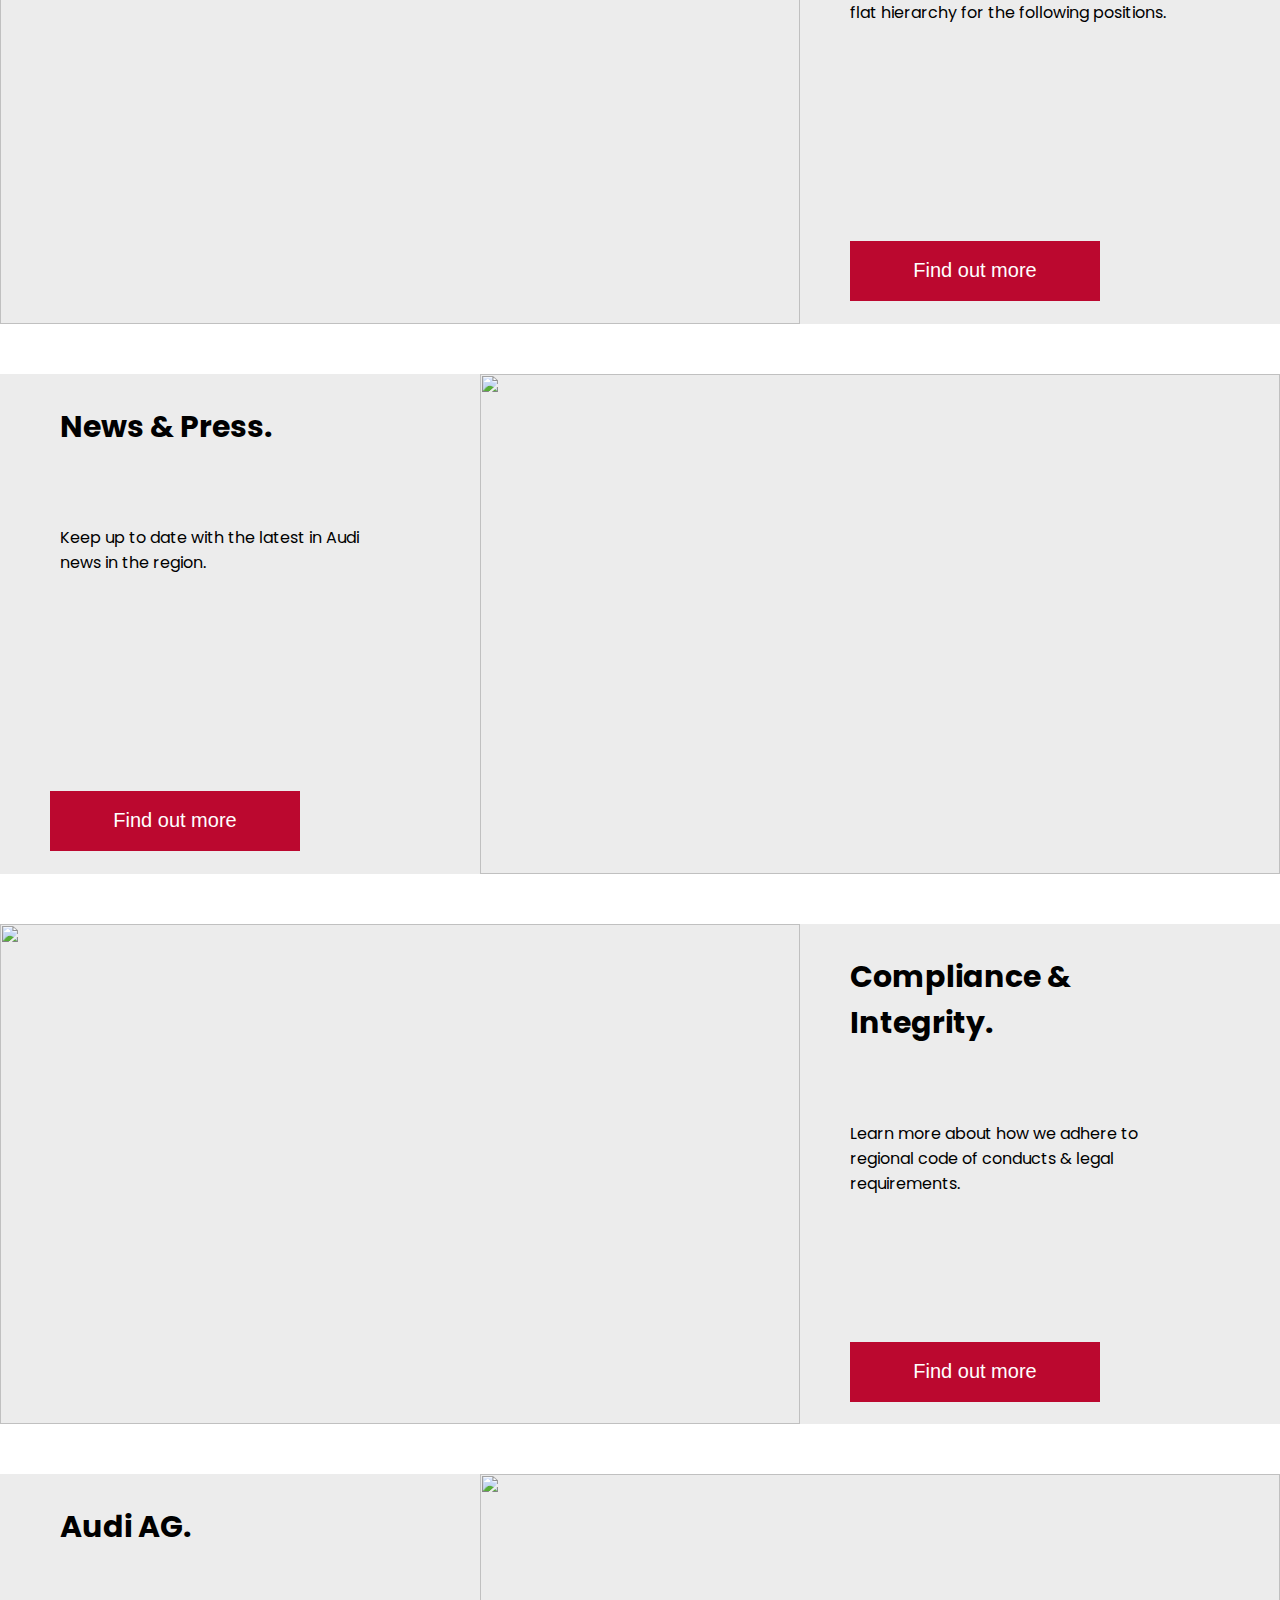
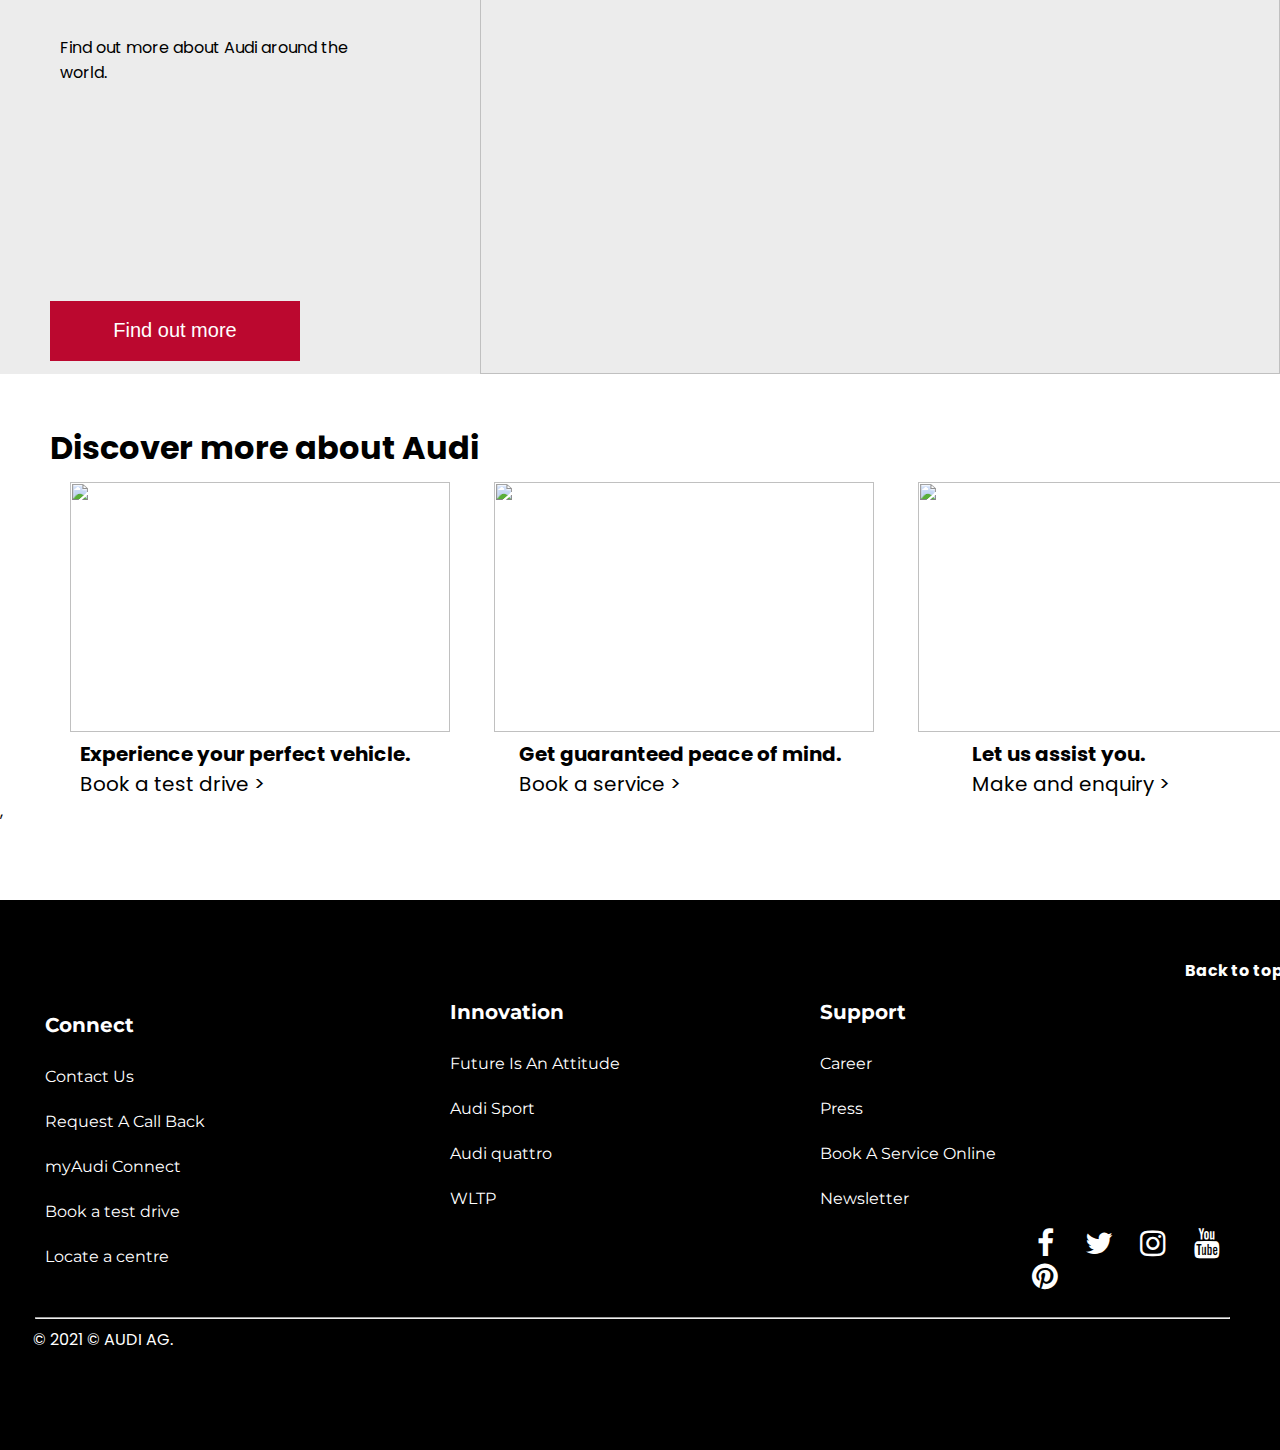
==== commit 868c5d16: "etron page complete" ====
--- a/about.html
+++ b/about.html
@@ -1,5 +1,4 @@
 <html>
-
 <head>
     <link rel="stylesheet" href="Stylesheets/footer.css">
     <link rel="stylesheet" href="Stylesheets/navbar.css">
@@ -24,7 +23,7 @@
         <a href="welcome.html" class="links" style="position:relative;left:550px ;">myAudi Login</a>
 
         <div class="login">
-            <img class="login" src="Images/user.png" alt="">
+            <a href="welcome.html" class="links"><img class="login" src="Images/user.png" alt=""></a>
 
         </div>
 
@@ -39,9 +38,9 @@
 
         <h2 style="padding: 30px 0px 0px 60px; font-size:30px; color: white;">About Audi</h2>
 
-        <p style="padding: 10px 0px 0px 60px; color: white;"><b>Some see what's there.<br>we see beyond.</b><br><br>
+        <p style="padding: 10px 0px 0px 60px; color: white;"><b>Some see what's there.<br>we see beyond.</b><br>
             AUDI AG stands for sporty vehicles, high build quality and progressive design – for “Vorsprung
-            durchTechnik.”<br><br>
+            durchTechnik.”<br>
 
             The Audi group is among the world’s leading producers of premium cars.
             To play an instrumental role in shaping the transformation as we head into a new age of mobility the Company
@@ -53,7 +52,7 @@
             era of
             mobility.
             We will make the difference by the way our products look like, work and feel. By progress you can
-            feel.<br><br>
+            feel.<br>
             <b>“ For us, ‘Vorsprung’ begins in the mind. Every single Audi employee lives the progress in his or her
                 field of expertise
                 that will define the mobility of the future. Every step of the way at Audi is shaped by this
@@ -83,7 +82,7 @@
         <p style="padding: 0px 0px 0px 850px;">We are currently looking for new <br>colleagues who would like to work on
             <br>challenging tasks in a small team with a <br>flat hierarchy for the following positions.
         </p>
-        <button style="margin: 230px 0px 0px 50px">Find out more</button>
+        <button style="margin: 200px 0px 0px 50px">Find out more</button>
     </div>
     <!-- news -->
     <div class="news">
@@ -101,7 +100,7 @@
         <p style="padding: 50px 0px 0px 850px;">Learn more about how we adhere to<br> regional code of conducts & legal
             <br>requirements.
         </p>
-        <button style="margin: 150px 0px 0px 50px">Find out more</button>
+        <button style="margin: 130px 0px 0px 50px">Find out more</button>
     </div>
 
     <!-- endpics -->
--- a/Stylesheets/navbar.css
+++ b/Stylesheets/navbar.css
@@ -1,5 +1,4 @@
-@import url('http://fonts.cdnfonts.com/css/audi-type-2');
-
+@import url('https://fonts.googleapis.com/css2?family=Poppins:wght@300&display=swap');
 .navbar {
   /* width: 100%; */
   background-color: #ffffff;
@@ -9,7 +8,7 @@
   padding-left: 80px;
   padding-bottom: 10px;
   /* padding: 10px; */
-  font-family: 'Audi Type', sans-serif;
+font-family: 'Poppins', sans-serif;
 }
 
 
--- a/Stylesheets/about.css
+++ b/Stylesheets/about.css
@@ -1,12 +1,7 @@
-@import url(https://cdnjs.cloudflare.com/ajax/libs/font-awesome/4.7.0/css/font-awesome.min.css);
-@import url("http://fonts.cdnfonts.com/css/audi-type-2");
-@import url(audi-core-ci-reset-and-basic.min.css);
-@import url("https://fonts.googleapis.com/css2?family=Montserrat&display=swap");
-@import url("https://fonts.googleapis.com/css2?family=Montserrat:wght@200&display=swap");
-
+@import url('https://fonts.googleapis.com/css2?family=Poppins:wght@300&display=swap');
 body,
 html {
-  font-family: "Montserrat", sans-serif;
+ font-family: 'Poppins', sans-serif;
   height: 100%;
   margin: 0;
   scroll-behavior: smooth;
@@ -116,6 +111,6 @@
 .discover p {
   display: inline-block;
   margin: 0px -60px;
-  font-family: AudiTypeWide, sans-serif;
+  font-family: 'Poppins', sans-serif;
   font-size: 20px;
 }
